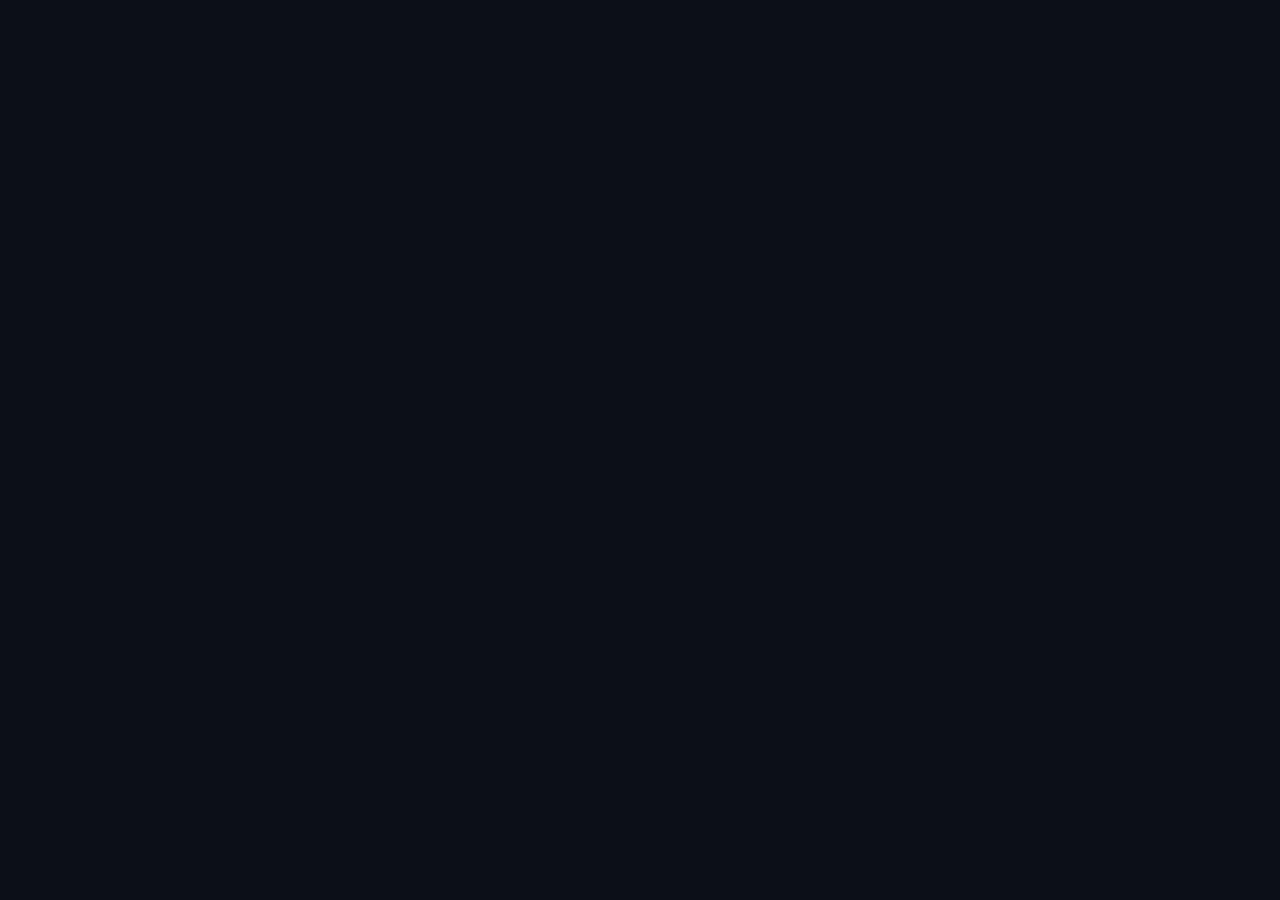
==== index.html @ c5cc43d3 "Create index.html with basic layout and styles Initial HTML structure with styling for Proscanner." ====
<!DOCTYPE html>
<html lang="en">
<head>
  <meta charset="UTF-8">
  <meta name="viewport" content="width=device-width, initial-scale=1.0">
  <title>Proscanner</title>
  <style>
    * {
      margin: 0;
      padding: 0;
      box-sizing: border-box;
      font-family: Arial, sans-serif;
    }

    body {
      background: #0d1117;
      color: white;
      text-align: center;
    }

    header {
      background: #161b22;
      padding: 20px;
      font-size: 28px;
      font-weight: bold;
      color: #00d4ff;
    }

    .hero {
      padding: 60px 20px;
    }

    .hero h1 {
      font-size: 36px;
      margin-bottom: 15px;
    }

    .hero p {
      color: #c9d1d9;
      margin-bottom: 30px;
    }

    .btn {
      background: #00d4ff;
      color: #000;
      padding: 15px 30px;
      border-radius: 8px;
      text-decoration: none;
      font-weight: bold;
      display: inline-block;
    }

    footer {
      margin-top: 80px;
      padding: 20px;
      background: #161b22;
      color: #8b949e;
    }
  </style>
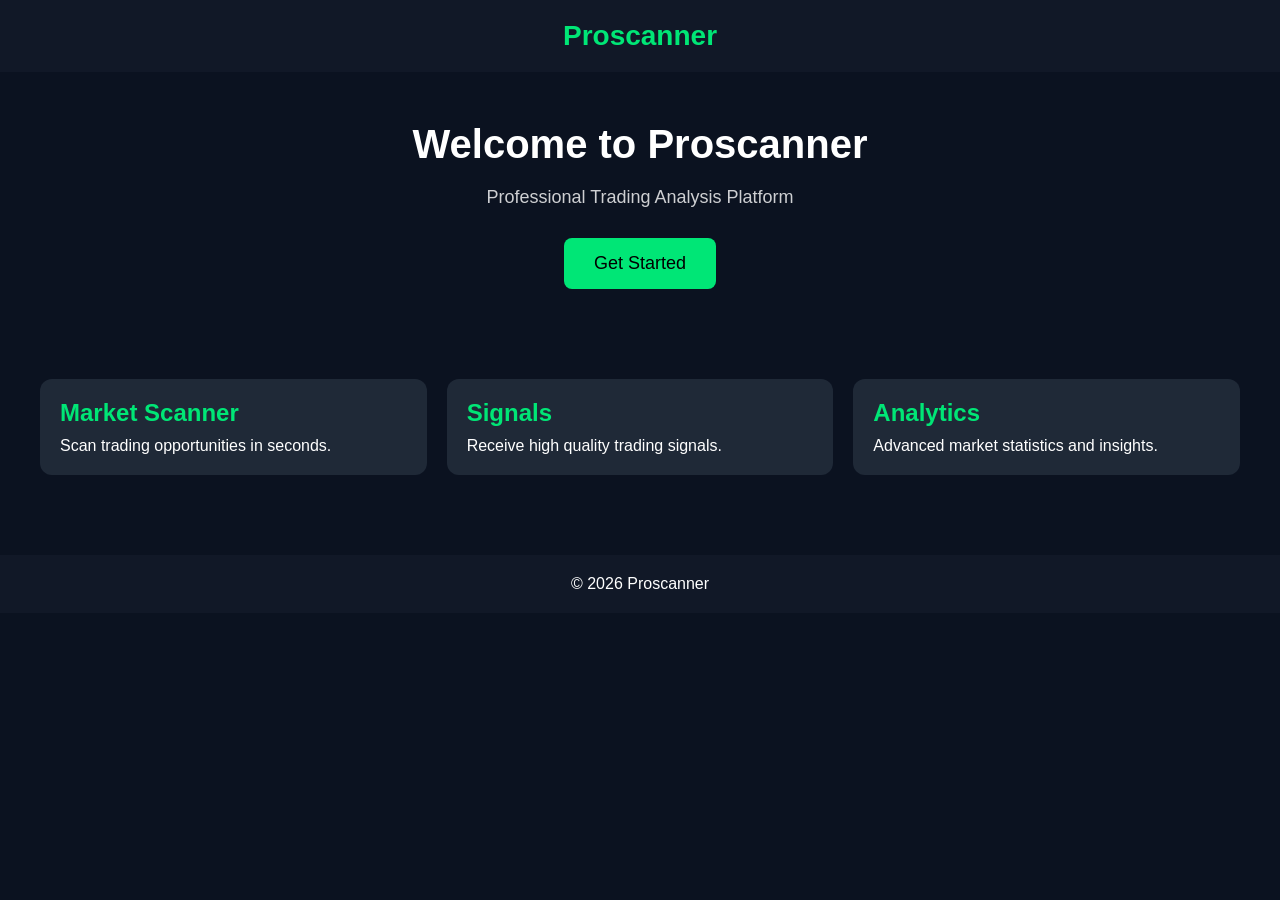
==== commit e6adfbf5: "Add initial HTML structure for Proscanner website" ====
--- a/index.html
+++ b/index.html
@@ -1,59 +1,127 @@
 <!DOCTYPE html>
 <html lang="en">
 <head>
-  <meta charset="UTF-8">
-  <meta name="viewport" content="width=device-width, initial-scale=1.0">
-  <title>Proscanner</title>
-  <style>
-    * {
-      margin: 0;
-      padding: 0;
-      box-sizing: border-box;
-      font-family: Arial, sans-serif;
-    }
+<meta charset="UTF-8">
+<meta name="viewport" content="width=device-width, initial-scale=1.0">
+<title>Proscanner</title>
 
-    body {
-      background: #0d1117;
-      color: white;
-      text-align: center;
-    }
+<style>
+*{
+margin:0;
+padding:0;
+box-sizing:border-box;
+font-family:Arial,sans-serif;
+}
 
-    header {
-      background: #161b22;
-      padding: 20px;
-      font-size: 28px;
-      font-weight: bold;
-      color: #00d4ff;
-    }
+body{
+background:#0b1220;
+color:white;
+}
 
-    .hero {
-      padding: 60px 20px;
-    }
+header{
+padding:20px;
+text-align:center;
+background:#111827;
+font-size:28px;
+font-weight:bold;
+color:#00e676;
+}
 
-    .hero h1 {
-      font-size: 36px;
-      margin-bottom: 15px;
-    }
+.hero{
+padding:50px 20px;
+text-align:center;
+}
 
-    .hero p {
-      color: #c9d1d9;
-      margin-bottom: 30px;
-    }
+.hero h1{
+font-size:40px;
+margin-bottom:20px;
+}
 
-    .btn {
-      background: #00d4ff;
-      color: #000;
-      padding: 15px 30px;
-      border-radius: 8px;
-      text-decoration: none;
-      font-weight: bold;
-      display: inline-block;
-    }
+.hero p{
+font-size:18px;
+opacity:.8;
+margin-bottom:30px;
+}
 
-    footer {
-      margin-top: 80px;
-      padding: 20px;
-      background: #161b22;
-      color: #8b949e;
-    }
-  </style>
+button{
+padding:15px 30px;
+font-size:18px;
+background:#00e676;
+border:none;
+border-radius:8px;
+cursor:pointer;
+}
+
+.features{
+display:grid;
+grid-template-columns:repeat(auto-fit,minmax(250px,1fr));
+gap:20px;
+padding:40px;
+}
+
+.card{
+background:#1f2937;
+padding:20px;
+border-radius:12px;
+}
+
+.card h2{
+margin-bottom:10px;
+color:#00e676;
+}
+
+footer{
+text-align:center;
+padding:20px;
+background:#111827;
+margin-top:40px;
+}
+</style>
+
+</head>
+
+<body>
+
+<header>
+Proscanner
+</header>
+
+<section class="hero">
+
+<h1>Welcome to Proscanner</h1>
+
+<p>
+Professional Trading Analysis Platform
+</p>
+
+<button>
+Get Started
+</button>
+
+</section>
+
+<section class="features">
+
+<div class="card">
+<h2>Market Scanner</h2>
+<p>Scan trading opportunities in seconds.</p>
+</div>
+
+<div class="card">
+<h2>Signals</h2>
+<p>Receive high quality trading signals.</p>
+</div>
+
+<div class="card">
+<h2>Analytics</h2>
+<p>Advanced market statistics and insights.</p>
+</div>
+
+</section>
+
+<footer>
+© 2026 Proscanner
+</footer>
+
+</body>
+</html>
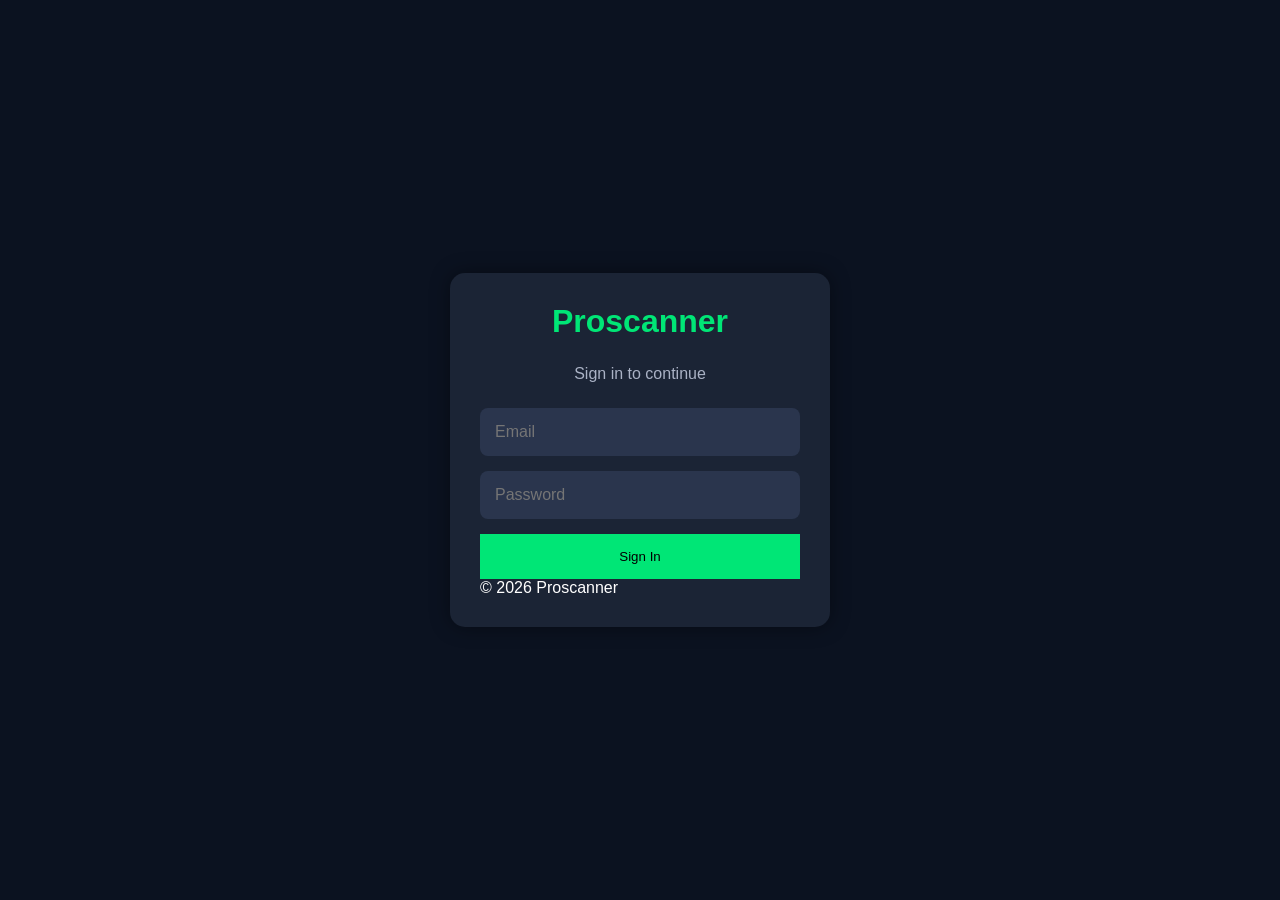
==== commit 45f8ddc5: "Update title and restructure login section" ====
--- a/index.html
+++ b/index.html
@@ -3,125 +3,44 @@
 <head>
 <meta charset="UTF-8">
 <meta name="viewport" content="width=device-width, initial-scale=1.0">
-<title>Proscanner</title>
+<title>Proscanner Login</title>
 
-<style>
-*{
-margin:0;
-padding:0;
-box-sizing:border-box;
-font-family:Arial,sans-serif;
-}
-
-body{
-background:#0b1220;
-color:white;
-}
-
-header{
-padding:20px;
-text-align:center;
-background:#111827;
-font-size:28px;
-font-weight:bold;
-color:#00e676;
-}
-
-.hero{
-padding:50px 20px;
-text-align:center;
-}
-
-.hero h1{
-font-size:40px;
-margin-bottom:20px;
-}
-
-.hero p{
-font-size:18px;
-opacity:.8;
-margin-bottom:30px;
-}
-
-button{
-padding:15px 30px;
-font-size:18px;
-background:#00e676;
-border:none;
-border-radius:8px;
-cursor:pointer;
-}
-
-.features{
-display:grid;
-grid-template-columns:repeat(auto-fit,minmax(250px,1fr));
-gap:20px;
-padding:40px;
-}
-
-.card{
-background:#1f2937;
-padding:20px;
-border-radius:12px;
-}
-
-.card h2{
-margin-bottom:10px;
-color:#00e676;
-}
-
-footer{
-text-align:center;
-padding:20px;
-background:#111827;
-margin-top:40px;
-}
-</style>
-
+<link rel="stylesheet" href="style.css">
 </head>
 
 <body>
 
-<header>
+<div class="login-box">
+
+<div class="logo">
 Proscanner
-</header>
+</div>
 
-<section class="hero">
+<div class="subtitle">
+Sign in to continue
+</div>
 
-<h1>Welcome to Proscanner</h1>
+<input
+type="email"
+id="email"
+placeholder="Email">
 
-<p>
-Professional Trading Analysis Platform
-</p>
+<input
+type="password"
+id="password"
+placeholder="Password">
 
-<button>
-Get Started
+<button onclick="login()">
+Sign In
 </button>
 
-</section>
-
-<section class="features">
-
-<div class="card">
-<h2>Market Scanner</h2>
-<p>Scan trading opportunities in seconds.</p>
+<div class="footer">
+© 2026 Proscanner
 </div>
 
-<div class="card">
-<h2>Signals</h2>
-<p>Receive high quality trading signals.</p>
 </div>
 
-<div class="card">
-<h2>Analytics</h2>
-<p>Advanced market statistics and insights.</p>
-</div>
-
-</section>
-
-<footer>
-© 2026 Proscanner
-</footer>
+<script src="script.js"></script>
 
 </body>
 </html>
--- a/style.css
+++ b/style.css
@@ -0,0 +1,61 @@
+*{
+margin:0;
+padding:0;
+box-sizing:border-box;
+font-family:Arial,sans-serif;
+}
+
+body{
+background:#0b1220;
+display:flex;
+justify-content:center;
+align-items:center;
+height:100vh;
+color:white;
+}
+
+.login-box{
+width:90%;
+max-width:380px;
+background:#1b2435;
+padding:30px;
+border-radius:15px;
+box-shadow:0 0 20px rgba(0,0,0,.4);
+}
+
+.logo{
+text-align:center;
+font-size:32px;
+font-weight:bold;
+color:#00e676;
+margin-bottom:25px;
+}
+
+.subtitle{
+text-align:center;
+color:#aab2c5;
+margin-bottom:25px;
+}
+
+input{
+width:100%;
+padding:15px;
+margin-bottom:15px;
+border:none;
+border-radius:8px;
+background:#2a354d;
+color:white;
+font-size:16px;
+}
+
+input:focus{
+outline:none;
+border:2px solid #00e676;
+}
+
+button{
+width:100%;
+padding:15px;
+background:#00e676;
+color:#000;
+border:none;
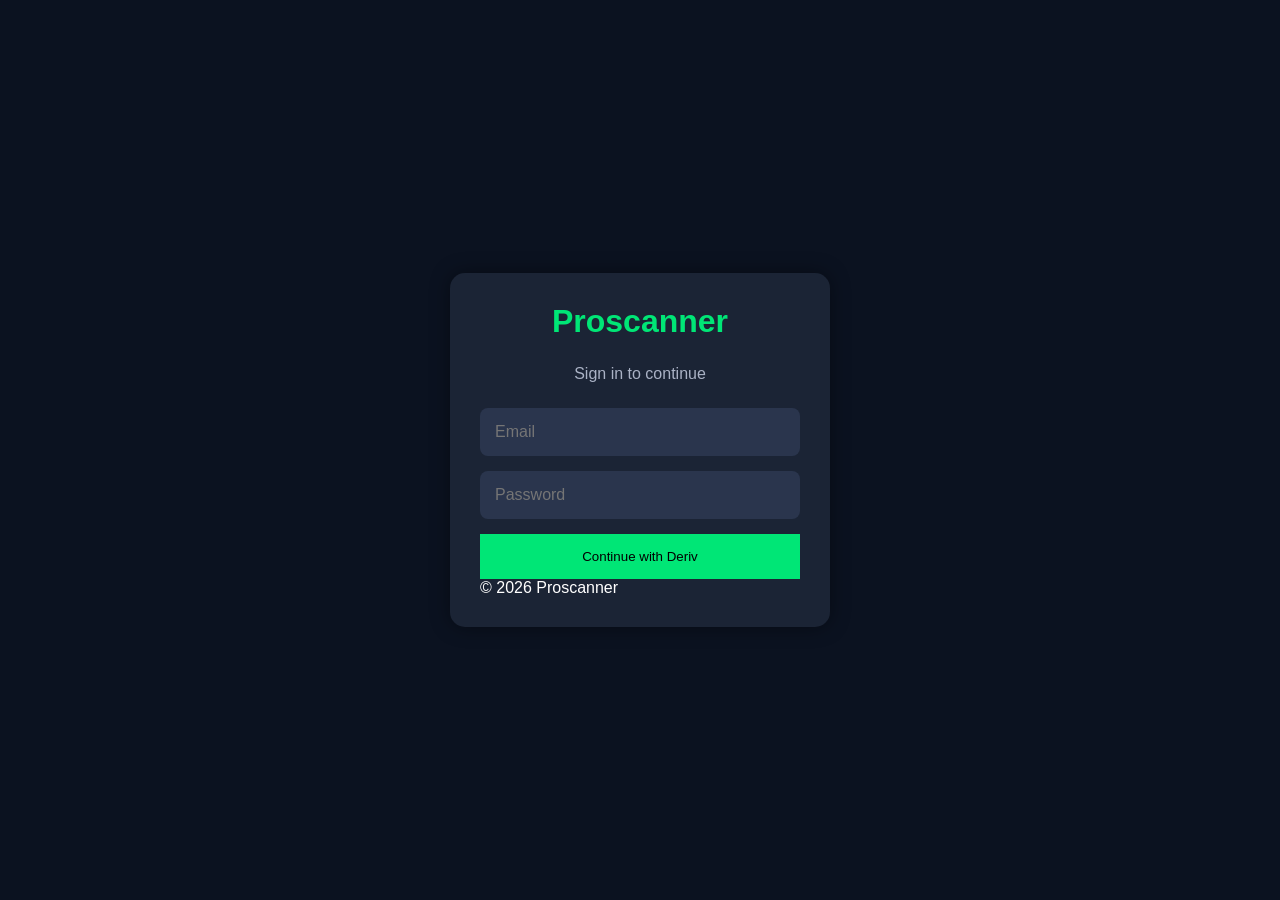
==== commit a87e16ff: "Change button text from 'Sign In' to 'Continue with Deriv'" ====
--- a/index.html
+++ b/index.html
@@ -31,7 +31,7 @@
 placeholder="Password">
 
 <button onclick="login()">
-Sign In
+Continue with Deriv
 </button>
 
 <div class="footer">
